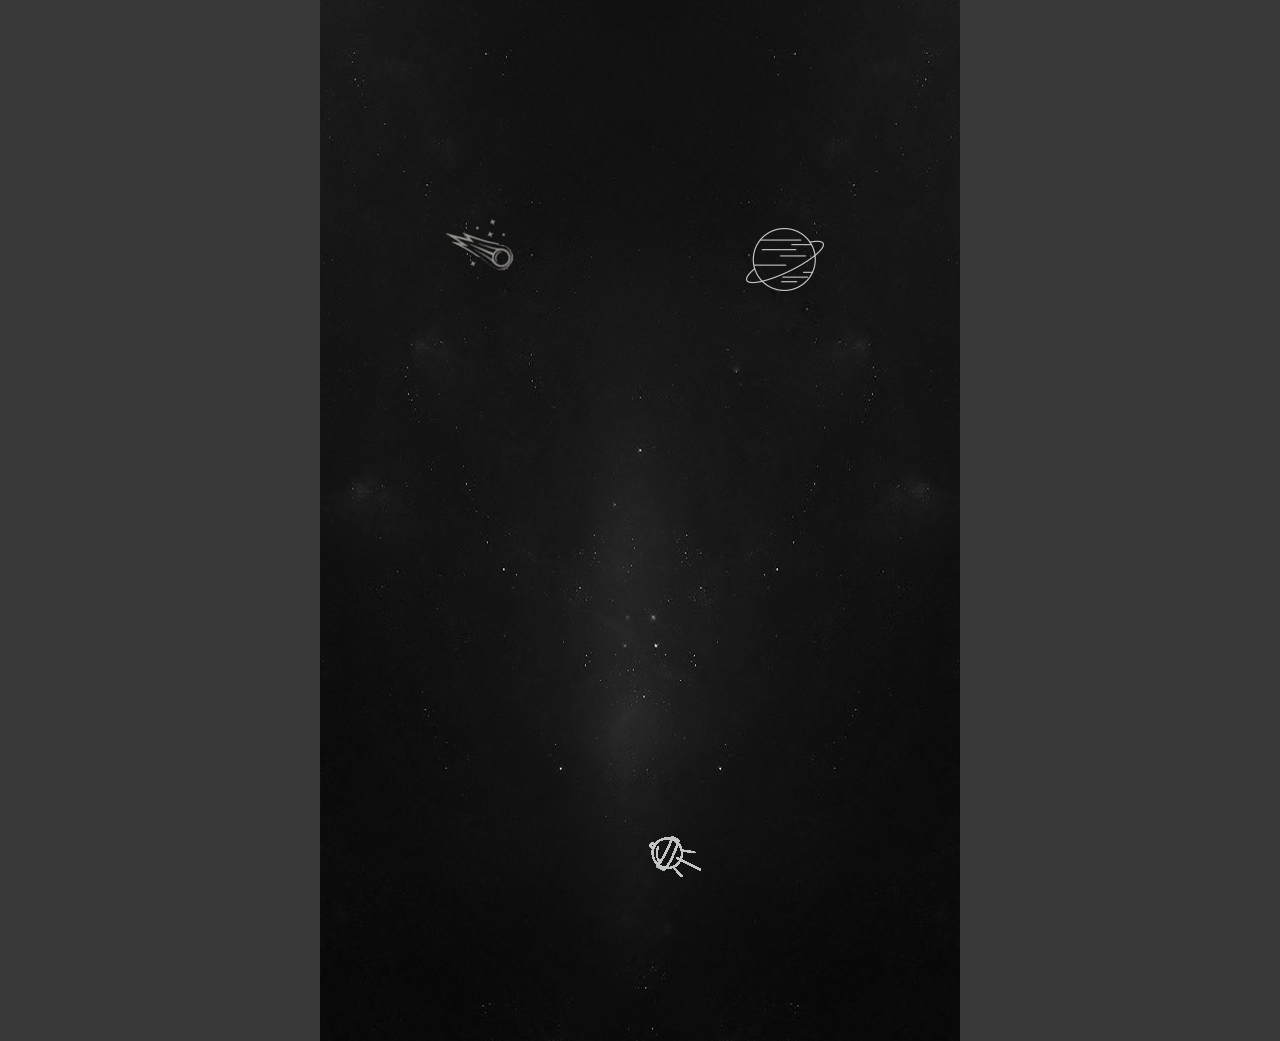
==== index.html @ 122fd240 "f" ====
<!DOCTYPE html>
<html lang="en">
<head>
	<meta charset="UTF-8">
	<meta name="viewport" content="width=device-width, user-scalable=no, initial-scale=1.0, maximum-scale=1.0, minimum-scale=1.0">
	<link rel="stylesheet" type="text/css" href="css/reset.css">
	<link rel="stylesheet" type="text/css" href="css/loading.css">
	<link rel="stylesheet" type="text/css" href="css/description_animate.css">
	<link rel="stylesheet" type="text/css" href="css/star_animatie.css">
	<link rel="stylesheet" type="text/css" href="css/game.css">
	<link rel="stylesheet" type="text/css" href="css/gameAnimate.css">
	<link rel="stylesheet" type="text/css" href="css/reward.css">
	<title>Document</title>
</head>
<body>
	<section id="wrap" class="wrap loading">
			<img src="Images/page_load_xufeng1.png" alt="" class="Hpic">
			<img src="Images/page_load_text.png" alt="" class="textPic">
	</section>
	<script type="text/javascript" src="js/jquery.min.js"></script>
	<script type="text/javascript" src="js/TweenMax.min.js"></script>
	<script type="text/javascript" src="js/game1.js"></script>
	<script type="text/javascript">
	 //第一页的所用图片资源
	 var pageFirstArr=["Images/page_load_xufeng1.png","Images/page_load_text.png","Images/page_load_bg.png","Images/page_description_bg.png","Images/page_description_meteor1.png","Images/page_description_meteor2.png","Images/page_description_meteor3.png","Images/page_description_meteor4.png","Images/page_description_xuzheng.png","Images/page_description_xuzheng1.png","Images/page_description_mobile1.png","Images/page_description_mobile0.png","Images/fpage_ragement0.png","Images/fpage_ragement1.png","Images/fpage_ragement2.png","Images/fpage_ragement3.png","Images/fpage_ragement4.png","Images/fpage_ragement5.png","Images/fpage_ragement7.png","Images/page_start0.png","Images/page_start1.png","Images/page_start2.png","Images/page_start3.png","Images/page_start4.png","Images/page_start5.png","Images/page_start6.png","Images/page_start7.png","Images/page_arrowUp.png","Images/page_gameBg.png","Images/page_game1_title.png","Images/page_gameHead1.png","Images/page_gameHead.png","Images/page_game1_star.png","Images/page_game1_star1.png","Images/page_game1_alert.png","Images/page_game2_star1.png","Images/page_game2_title.png","Images/page_game2_alert.png","Images/page_game3_title.png","Images/page_game3_star1.png","Images/page_game3_alert.png","Images/page_game4_star1.png","Images/page_game4_title.png","Images/page_game4_alert.png","Images/page_game5_title.png","Images/page_gameHead2.png","Images/page_game5_star1.png","Images/page_game5_star2.png","Images/page_game5_alert.png","Images/page_game6_title.png","Images/page_game6_star1.png","Images/page_game6_star2.png","Images/page_game6_alert.png","Images/page_game7_title.png","Images/page_game7_star1.png","Images/page_game7_star2.png","Images/page_game7_star3.png","Images/page_game7_alert.png","Images/page_game8_title.png","Images/page_game8_star1.png","Images/page_game8_star2.png","Images/page_game8_alert.png","Images/page_game3_star2.png","Images/page_reward_mobile2.png","Images/page_reward_feeback.png","Images/page_reward_feeback1.png","Images/page_reward_feeback2.png","Images/page_reward_feeback3.png"];

	 
	  // 图片预加载
	 function imgLoad(){
	 	var srcSum=0;
	 	for(var i=0;i<pageFirstArr.length;i++){
	 		var img=new Image();
	 		img.src=pageFirstArr[i];
	 		img.onload=function(){
	 			srcSum++;
	 			if(srcSum==pageFirstArr.length){
	 				$(".Hpic").remove();
	 				$(".textPic").remove();
	 				$(".wrap").removeClass("loading").addClass("description");
	 				createEle();
	 				//10秒后文字全部出现所有元素动画构建
	 				setTimeout(function(){
	 					$(".description_text pre").css({
	 						"opacity":0
	 					});
	 					$(".meteor1").removeClass("animateMtr1").addClass("meteorflying1");
	 					$(".meteor4").addClass("animateMtr4");
	 					$(".superman").addClass("animateSuperman");
	 					animateSuperman();
	 					//流星1飞行完后2S切换动画
	 					setTimeout(function(){
	 						$(".meteor1").removeClass("meteorflying1").addClass("meteorFlyAfter1");
	 					},2000);
	 					//流星4秒飞行完后切换动画
	 					setTimeout(function(){
	 						$(".meteor4").removeClass("animateMtr4").addClass("meteorflying4");
	 					},4000);
	 					//10.5s秒代文字的淡出效果消失删除
	 					setTimeout(function(){
	 						$(".description_text").remove();
	 					},10500);
	 				},10000);
	 				//15.5s秒后超人徐峥飞出屏幕后删除然后手机紧接出来
	 				setTimeout(function(){
	 					$(".superman").remove();
	 						$wholeMobile=$('<img src="Images/page_description_mobile0.png" class="whole_moble mobileRotate">');
	 						$(".wrap").append($wholeMobile);
	 						//1.5s旋转完毕后生成第二张手机图片且其他元素消失
	 						setTimeout(function(){
	 							$(".meteor1").fadeOut(function(){$(this).remove()});
	 							$(".meteor2").fadeOut(function(){$(this).remove()});
	 							$(".meteor3").fadeOut(function(){$(this).remove()});
	 							$(".meteor4").fadeOut(function(){$(this).remove()});
	 							$splitMobile=$('<img src="Images/page_description_mobile1.png" class="split_moble">');
	 							$(".wrap").append($splitMobile);
	 								//延时.5s出现过渡效果
	 								setTimeout(function(){
	 									$splitMobile.css({"opacity":1});
	 									//延时.5s外层消失过渡
	 										setTimeout(function(){
	 											$wholeMobile.removeClass("mobileRotate").addClass("mobileFadeOut");
	 											setTimeout(function(){
	 												$splitMobile.hide();
	 												//生成8块碎片
	 												for(var i=0;i<8;i++){
	 													$img=$('<img src="Images/fpage_ragement'+i+'.png" alt="" class="frage frage'+(i+1)+'">');
	 													$(".wrap").append($img);
	 												}
	 												//生成8个星球
	 												for(var j=0;j<8;j++){
	 													$img=$('<img src="Images/page_start'+j+'.png" alt="" class="star star'+(j+1)+'">');
	 													$(".wrap").append($img);	 												
	 												}
	 													setTimeout(function(){
	 														$p=$('<p class="description_tips">找齐徐峥 启动能量</p>');
	 														$(".wrap").append($p);
	 														$p.fadeIn();
	 														$arrow=$('<img src="Images/page_arrowUp.png" alt="" class="descirption_arrow">');
	 														$(".wrap").append($arrow);
	 														$arrow.fadeIn(function(){
																 	//下箭头上下移动
 																	TweenMax.to($(".descirption_arrow"), 1, {y:10, repeat:-1, yoyo:true});
 				 														
	 														});
	 														//当箭头点击的时候切换到第一关页面
	 														$arrow.on("click",function(){
 																		$(".wrap").fadeOut(function(){
 																			$("#wrap").removeClass("description").addClass("game");
 																			$("img").remove();
 																			$(".description_tips").remove();
 																			$("#wrap").fadeIn(function(){
 																				//创建第一关
 																				createLevel(1);
 																			});
 																		});
 																});	
	 														//当箭头滑动的时候切换页面
	 														$arrow.on("touchstart",function(e){
	 															var startPoint=e.originalEvent.touches[0];
	 															document.addEventListener("touchmove",eDefault,false);
	 															$arrow.on("touchend",function(e){
	 																var endPoint=e.originalEvent.changedTouches[0];
	 																change=endPoint.clientY-startPoint.clientY;
	 																if(Math.abs(change)>10){
	 																	document.removeEventListener("touchmove",eDefault,false);
 																		$(".wrap").slideUp(function(){
 																			$("#wrap").removeClass("description").addClass("game");
 																			$("img").remove();
 																			$(".description_tips").remove();
 																			$("#wrap").slideDown(function(){
 																				//创建第一关
 																				createLevel(1);
 																			});
 																		});	 																	
	 																}
	 															})
	 														})
	 													},1500);
	 											},2000);
	 										},2500);
	 								},500);
	 						},1500);
	 
	 				},15500);
	 			}
	 		}
	 	}
	 }
 	imgLoad();

 	function eDefault(e){
 		e.preventDefault();
 	}



	//第二个页面创建动画元素
 	function createEle(){
 		$(".wrap").html('<div class="description_text">'+
'<pre>'+
'公元9025年'+'<br/>'+
'外星人为了争夺'+'<br/>'+
'封印在vivo手机中的神秘能量'+'<br/>'+
'发起宇宙战乱'+'<br/>'+
'超人徐峥为了保卫神秘能量'+'<br/>'+
'带着手机来到浩瀚宇宙中'+'<br/>'+
'分身成为8个自己'+'<br/>'+
'分别保卫8块手机碎片'+'<br/>'+
'消失在太阳系的八大行星中'+'<br/>'+
'据说找齐徐峥的8个分身'+'<br/>'+
'就能启动神秘能量保护地球'+'<br/>'+
'...</pre>'+
		'</div>'+
		'<img src="Images/page_description_meteor1.png" alt="meteor1" class="meteor1 animateMtr1">'+
		'<img src="Images/page_description_meteor2.png" alt="meteor2" class="meteor2 animateMtr2">'+
		'<img src="Images/page_description_meteor3.png" alt="meteor3" class="meteor3 animateMtr3">'+
		'<img src="Images/page_description_meteor4.png" alt="meteor4" class="meteor4">'+
		'<img src="Images/page_description_xuzheng.png" alt="" class="superman">');
 	}


	 //超人飞翔动态动画
	function animateSuperman(){
  		var Flyingflag=true;//超人徐峥切换图片
		function supermanFlying(){
			if(Flyingflag){
				$(".superman").attr("src","Images/page_description_xuzheng.png");
			}else{
				$(".superman").attr("src","Images/page_description_xuzheng1.png");
			}
			Flyingflag=!Flyingflag;
		}
		setInterval(supermanFlying,500);			
	}
	</script>
</body>
</html>
---- css/loading.css ----
html,body{
height: 100%;
background: #383838;
}

.wrap{
	max-width: 640px;
	height: 1041px;
	width: 100%;
	/*height: 100%;*/
	margin:0 auto;
	position: relative;
	overflow: hidden;
}
#wrap .infomation{
	width: 62.993%;
	position: absolute;
	top:50%;
	left: 50%;
	margin-left: -31.4965%;

}
 .infomation input{
	display: block;
	color:rgb(211,224,255);
	background-color: transparent;
	font-size: 1.6rem;
	outline: none;
	border:none;
	width: 62%;
	margin: 0 auto;
	border-bottom: 1px dashed #FFF;
	text-align: center;
	line-height: 1.5;
}
.loading{
	background: url("../Images/page_load_bg.png") no-repeat 0,0;
	background-size: 100% 100%;
}
.loading img{
	position: absolute;
	left:50%;
	top:50%;
}
.Hpic{
	width: 45.15625%;
	margin-left: -22.578125%;
	margin-top: -22.578125%;
}
.textPic{
	width: 60.9375%;
	margin-left:-30.46875%;
	margin-top:-30.46875%;
	-webkit-animation: loading 6s linear infinite;
}

/*loading动画*/
@-webkit-keyframes loading{
	0%{
		-webkit-transform:rotate(0deg);
	}
	100%{
		-webkit-transform: rotate(-360deg);
	}
}
/***description****/
.description{
	background: url("../Images/page_description_bg.png") no-repeat 0,0;
    background-size:100% 100%;
}
.description_text{
	height: 462px;
	position: absolute;
	top:50%;
	left: 50%;
	margin-top: -231px;
}
/*文字出现属性*/
.description .description_text pre{
	position: relative;
	color:white;
	text-align: center;
	font-size: 2.5rem;
	line-height: 1.54;
	margin-left: -167.508px;
	height: 0;
	overflow: hidden;
	-webkit-animation: desText 10s linear forwards;
	z-index: 2;
	-webkit-transition: opacity .5s linear;
}
/*流星出现位置*/
.description .meteor1{
	position: absolute;
	left:16.40625%;
	margin-top:31.71875%;
	width: 15.625%;
	z-index: 1;
}
.description .meteor2{
	position: absolute;
	left:51.40625%;
	margin-top:130.625%;
	width: 8.125%;
}
.description .meteor3{
	position: absolute;
	left:66.5625%;
	margin-top:35.625%;
	width: 12.1875%;
	z-index: 2;
}
.description .meteor4{
	position: absolute;
	left:-15.46875%;
	margin-top:135.625%;
	width: 15.46875%;
	z-index: 2;
}
/*流星的动画效果*/
.animateMtr1{
	-webkit-animation: meteor1 5s linear infinite 4s;
}
.animateMtr2{
	-webkit-animation: meteor2 5s linear infinite 4s;
}
.animateMtr3{
	-webkit-animation: meteor3 5s linear infinite 4s;
}
.animateMtr4{
	-webkit-animation: meteorflying4 4s ease forwards;
}
.meteorflying1{
	-webkit-animation: meteorflying1 2s ease-in-out forwards;
}
.meteorflying4{
	-webkit-animation: meteor4 5s linear infinite;
}
.meteorFlyAfter1{
	-webkit-animation: meteorFlyAfter1 5s linear infinite ;
}
/*徐峥出现的位置*/
.description .superman{
	position: absolute;
	top:60%;
	left: 141%;
	width: 80.46875%;
	margin-left: -40.234375%;
	margin-top: -31.1718749375%;
	z-index: 6;

}
.animateSuperman{
	-webkit-animation: superFlying 5s linear forwards;
}


/*响应式部分*/
@media screen and (max-width: 640px){
	.wrap{
		height: 100%;
	}
}
@media screen and (max-width: 414px){
	.description .description_text{
		height: 288px;
		margin-top: -144px;
	}
	#wrap .description_text pre{
		font-size: 1.6rem;
		margin-left: -107px;
	}
 	.description .description_tips{
 		font-size: 1.6rem;
 	}
 	#wrap .game_time{
 		font-size: 2.51569rem;
 	}
 	#wrap .reward_title{
 		font-size: 1rem;
 	}
 	#wrap button{
 		font-size:2rem;
 	}
 	#wrap .infomation input{
 		font-size: 1.4rem;
 	}
}
@media screen and (max-width: 320px){
	.description .description_text{
		height: 240px;
		margin-top: -120px;
	}
	#wrap .description_text pre{
		font-size: 1.25rem;
		margin-left: -83.758px;
	}
	.description .description_tips{
 		font-size: 1.25rem;
 	}
 	#wrap .game_time{
 		font-size: 1.9445rem;
 	}
 	#wrap button{
 		font-size:1.6rem;
 	} 
 	 #wrap .infomation input{
 		font-size: 0.8rem;

 	}	
}

/**********************************手机选出出现页面************************/
.description .whole_moble,.description .split_moble{
	position: absolute;
	left: 50%;
	top:50%;
	width: 30%;
	margin-top: -30.625%;
	margin-left: -15%;
	opacity: 0;
	-webkit-transition: opacity 2s ease-in;
	z-index: 5;
}
.description .whole_moble{
	-webkit-transform: scale(0) rotate(0deg);

}


.mobileRotate{
	-webkit-animation: mobileRotate 1.5s linear forwards;
}
#wrap .mobileFadeOut{
	-webkit-transform: scale(1) rotate(0deg);
	-webkit-animation: mobileFadeOut 2s linear ;
}

.frage{
	position: absolute;
	top:50%;
	left: 50%;
	/*opacity: 0;*/
	z-index: 10;
}
.frage1{
	width: 19.84375%;
	margin-left: -9.921875%;
	margin-top: -13.4375%;
	-webkit-animation: frage1 1.25s linear forwards;
	-webkit-transform: scale(1);

}
.frage2{
	width: 15%;
	margin-left: -7.5%;
	margin-top: -10.23437%;

	-webkit-animation: frage2 1.25s linear forwards;
}
.frage3{
	width: 19.84375%;
	margin-left: -9.921875%;
	margin-top: -9.765625%;

	-webkit-animation: frage3 1.25s linear forwards;
}
.frage4{
	width: 17.96875%;
	margin-left: -8.984375%;
	margin-top: -10.25957%;
	-webkit-animation: frage4 1.25s linear forwards;
}

.frage5{
	width: 8.59375%;
	margin-left: -4.296875%;
	margin-top: -7.890625%;
	-webkit-animation: frage5 1.25s linear forwards;	
}
.frage6{
	width: 11.71875%;
	margin-left: -5.859375%;
	margin-top: -7.03125%;
	-webkit-animation: frage6 1.25s linear forwards;	
}
.frage7{
	width: 16.25%;
	margin-left: -8.125%;
	margin-top: -8.046875%;
	-webkit-animation: frage7 1.25s linear forwards;	
}
.frage8{
	width: 16.71875%;
	margin-left: -8.359375%;
	margin-top: -6.171875%;
	-webkit-animation: frage8 1.25s linear forwards;		
}
/***************八块星星***********/
.star{
	position: absolute;
}
.star1{
	margin-top: 53.4375%;
	left: 11.875%;
	width: 11.875%;
	-webkit-animation: star1 7s linear infinite;
}
.star2{
	margin-top: 35.625%;
	left: 45.15625%;
	width: 11.875%;
	-webkit-animation: star2 7s linear infinite;
}
.star3{
	margin-top: 46.25%;
	left: 78.75%;
	width: 7.34375%;
	-webkit-animation: star3 7s linear infinite;
}
.star4{
	margin-top: 59.0625%;
	left: 50.79375%;
	width: 7.8125%;
	-webkit-animation: star4 7s linear infinite;
}
.star5{
	margin-top: 61.5625%;
	left: 77.65625%;
	width: 12.1875%;
	-webkit-animation: star5 7s linear infinite;
}
.star6{
	margin-top: 85.78125%;
	left: 12.65625%;
	width: 12.65625%;
	-webkit-animation: star6 7s linear infinite;	
}
.star7{
	margin-top: 106.5625%;
	left: 40.15625%;
	width: 8.28125%;
	-webkit-animation: star7 7s linear infinite;	
}
.star8{
	margin-top: 96.40625%;
	left: 70.3125%;
	width: 16.71875%;
	-webkit-animation: star8 7s linear infinite;	
}

/*****************************************下方提示性文字********************************************/
 .description_tips{
 	position: absolute;
	color:#FFF;
	font-size:2.5rem;
	width: 100%;
	text-align: center;
	line-height: 1;
	top:84.44668%;
	display: none;
}
.description .descirption_arrow{
	position: absolute;
	top:91.0662824%;
	width: 6.71875%;
	left: 50%;
	margin-left: -3.59375%;
	display: none;
}
---- css/star_animatie.css ----
@-webkit-keyframes star1{
	0%{
		margin-top: 53.4375%;
		left: 11.875%;
	}
	20%{
		margin-top: 55.4375%;
		left: 13.875%;
	}	
	40%{
		margin-top: 53.4375%;
		left: 11.875%;
	}
	60%{
		margin-top: 51.4375%;
		left: 9.875%;
	}	
	80%{
		margin-top: 55.4375%;
		left: 13.875%;
	}
	100%{
		margin-top: 53.4375%;
		left: 11.875%;
	}				
}
@-webkit-keyframes star2{
	0%{
		margin-top: 35.625%;
		left: 45.15625%;
	}
	20%{
		margin-top: 33.625%;
		left: 43.15625%;
	}	
	40%{
		margin-top: 35.625%;
		left: 45.15625%;
	}
	60%{
		margin-top: 37.625%;
		left: 47.15625%;
	}	
	80%{
		margin-top: 33.625%;
		left: 43.15625%;
	}
	100%{
		margin-top: 35.625%;
		left: 45.15625%;
	}				
}
@-webkit-keyframes star3{
	0%{
		margin-top: 46.25%;
		left: 78.75%;
	}
	20%{
		margin-top: 47.25%;
		left: 76.75%;
	}	
	40%{
		margin-top: 46.25%;
		left: 78.75%;
	}
	60%{
		margin-top: 45.25%;
		left: 77.75%;
	}	
	80%{
		margin-top: 47.25%;
		left: 76.75%;
	}
	100%{
		margin-top: 46.25%;
		left: 78.75%;
	}				
}
@-webkit-keyframes star4{
	0%{
		margin-top: 59.0625%;
		left: 50.79375%;
	}
	20%{
		margin-top: 57.0625%;
		left: 52.79375%;
	}	
	40%{
		margin-top: 59.0625%;
		left: 50.79375%;
	}
	60%{
		margin-top: 61.0625%;
		left: 48.79375%;
	}	
	80%{
		margin-top: 57.0625%;
		left: 52.79375%;
	}
	100%{
		margin-top: 59.0625%;
		left: 50.79375%;
	}				
}
@-webkit-keyframes star5{
	0%{
		margin-top: 61.5625%;
		left: 77.65625%;
	}
	20%{
		margin-top: 63.5625%;
		left: 79.65625%;
	}	
	40%{
		margin-top: 61.5625%;
		left: 77.65625%;
	}
	60%{
		margin-top: 59.5625%;
		left: 75.65625%;
	}	
	80%{
		margin-top: 63.5625%;
		left: 79.65625%;
	}
	100%{
		margin-top: 61.5625%;
		left: 77.65625%;
	}				
}
@-webkit-keyframes star6{
	0%{
		margin-top: 85.78125%;
		left: 12.65625%;
	}
	20%{
		margin-top: 84.78125%;
		left: 11.65625%;
	}	
	40%{
		margin-top: 85.78125%;
		left: 12.65625%;
	}
	60%{
		margin-top: 86.78125%;
		left: 13.65625%;	
	}	
	80%{
		margin-top: 84.78125%;
		left: 11.65625%;
	}
	100%{
		margin-top: 85.78125%;
		left: 12.65625%;
	}				
}
@-webkit-keyframes star7{
	0%{
		margin-top: 106.5625%;
		left: 40.15625%;
	}
	20%{
		margin-top: 107.5625%;
		left: 41.15625%;	
	}	
	40%{
		margin-top: 108.5625%;
		left: 42.15625%;
	}
	60%{
		margin-top: 107.5625%;
		left: 43.15625%;	
	}	
	80%{
		margin-top: 106.9625%;
		left: 41.15625%;
	}
	100%{
		margin-top: 106.5625%;
		left: 40.15625%;
	}				
}
@-webkit-keyframes star8{
	0%{
		margin-top: 96.40625%;
		left: 70.3125%;	
	}
	20%{
		margin-top: 95.40625%;
		left: 71.3125%;
	}	
	40%{
		margin-top: 96.40625%;
		left: 70.3125%;
	}
	60%{
		margin-top: 97.40625%;
		left: 69.3125%;	
	}	
	80%{
		margin-top: 95.40625%;
		left: 68.3125%;
	}
	100%{
		margin-top: 96.40625%;
		left: 70.3125%;
	}				
}
/*****************************碎片动画***********************/
@-webkit-keyframes frage1{
	0%{
		opacity: 0;
		top:50%;
		left: 50%;
	}
	10%{
		top:45%;
		left: 47%;
		opacity: 1;
		-webkit-transform: scale(1) rotate(0deg);
	}
	20%{
		top:40%;
		left: 44%;
		opacity: 1;
		-webkit-transform: scale(1) rotate(0deg);
	}
	30%{
		top:35%;
		left: 41%;
		opacity: 1;
		-webkit-transform: scale(1) rotate(0deg);
	}
	40%{
		top:30%;
		left: 38%;
		opacity: 1;
		-webkit-transform: scale(1) rotate(0deg);
	}
	50%{
		top:25%;
		left: 35%;
		opacity: 1;
		-webkit-transform: scale(1) rotate(0deg);
	}
	60%{
		top:25%;
		left: 35%;
		opacity: 1;
		-webkit-transform: scale(1) rotate(0deg);
	}	
	70%{
		top:25%;
		left: 35%;
		opacity: 1;
		-webkit-transform: scale(0.75) rotate(0deg);
	}	
	80%{
		top:25%;
		left: 40%;
		opacity: 1;
		-webkit-transform: scale(0.5) rotate(30deg);
	}
	90%{
		top:25%;
		left: 45%;
		opacity: 1;
		-webkit-transform: scale(0.25) rotate(60deg);
	}						
	100%{
		top:25%;
		left: 50%;
		opacity: 1;
		-webkit-transform: scale(0) rotate(90deg);
	}	
}



@-webkit-keyframes frage3{
	0%{
		opacity: 0;
		top:50%;
		left: 50%;
	}
	10%{
		top:49.4%;
		left: 44%;
		opacity: 1;
		-webkit-transform: scale(1) rotate(0deg);
	}
	20%{
		top:48.8%;
		left: 38%;
		opacity: 1;
		-webkit-transform: scale(1) rotate(0deg);
	}
	30%{
		top:48.2%;
		left: 32%;
		opacity: 1;
		-webkit-transform: scale(1) rotate(0deg);
	}
	40%{
		top:47.6%;
		left: 26%;
		opacity: 1;
		-webkit-transform: scale(1) rotate(0deg);
	}
	50%{
		top:47%;
		left: 20%;
		opacity: 1;
		-webkit-transform: scale(1) rotate(0deg);
	}
	60%{
		top:47%;
		left: 20%;
		opacity: 1;
		-webkit-transform: scale(1) rotate(0deg);
	}	
	70%{
		top:47%;
		left: 20%;
		opacity: 1;
		-webkit-transform: scale(0.75) rotate(0deg);
	}	
	80%{
		top:44%;
		left: 20%;
		opacity: 1;
		-webkit-transform: scale(0.5) rotate(30deg);
	}
	90%{
		top:40%;
		left: 20%;
		opacity: 1;
		-webkit-transform: scale(0.25) rotate(60deg);
	}						
	100%{
		top:37%;
		left: 20%;
		opacity: 1;
		-webkit-transform: scale(0) rotate(90deg);
	}	
}


@-webkit-keyframes frage2{
	0%{
		opacity: 0;
		top:50%;
		left: 50%;
	}
	10%{
		top:46%;
		left: 54%;
		opacity: 1;
		transform: scale(1) rotate(0deg);
	}
	20%{
		top:42%;
		left: 58%;
		opacity: 1;
		transform: scale(1) rotate(0deg);
	}
	30%{
		top:38%;
		left: 62%;
		opacity: 1;
		transform: scale(1) rotate(0deg);
	}
	40%{
		top:34%;
		left: 66%;
		opacity: 1;
		transform: scale(1) rotate(0deg);
	}
	50%{
		top:30%;
		left: 70%;
		opacity: 1;
		transform: scale(1) rotate(0deg);
	}
	60%{
		top:30%;
		left: 70%;
		opacity: 1;
		transform: scale(1) rotate(0deg);
	}	
	70%{
		top:30%;
		left: 70%;
		opacity: 1;
		transform: scale(0.75) rotate(0deg);
	}	
	80%{
		top:31%
		left: 74%;
		opacity: 1;
		transform: scale(0.5) rotate(30deg);
	}
	90%{
		top:32%;
		left: 78%;
		opacity: 1;
		transform: scale(0.25) rotate(60deg);
	}						
	100%{
		top:33%;
		left: 82%;
		opacity: 1;
		transform: scale(0) rotate(90deg);
	}	
}

@-webkit-keyframes frage4{
	0%{
		opacity: 0;
		top:50%;
		left: 50%;
	}
	10%{
		top:48%;
		left: 48%;
		opacity: 1;
		transform: scale(1) rotate(0deg);
	}
	20%{
		top:46%;
		left: 46%;
		opacity: 1;
		transform: scale(1) rotate(0deg);
	}
	30%{
		top:44%;
		left: 44%;
		opacity: 1;
		transform: scale(1) rotate(0deg);
	}
	40%{
		top:42%;
		left: 42%;
		opacity: 1;
		transform: scale(1) rotate(0deg);
	}
	50%{
		top:40%;
		left: 40%;
		opacity: 1;
		transform: scale(1) rotate(0deg);
	}
	60%{
		top:40%;
		left: 40%;
		opacity: 1;
		transform: scale(1) rotate(0deg);
	}	
	70%{
		top:40%;
		left: 40%;
		opacity: 1;
		transform: scale(0.75) rotate(0deg);
	}	
	80%{
		top:38%;
		left: 45%;
		opacity: 1;
		transform: scale(0.5) rotate(30deg);
	}
	90%{
		top:36%;
		left: 49%;
		opacity: 1;
		transform: scale(0.25) rotate(60deg);
	}						
	100%{
		top:35%;
		left: 54%;
		opacity: 1;
		transform: scale(0) rotate(90deg);
	}	
}

@-webkit-keyframes frage5{
	0%{
		opacity: 0;
		top:50%;
		left: 50%;
	}
	10%{
		top:48%;
		left: 53.2%;
		opacity: 1;
		transform: scale(1) rotate(0deg);
	}
	20%{
		top:46%;
		left: 56.4%;
		opacity: 1;
		transform: scale(1) rotate(0deg);
	}
	30%{
		top:44%;
		left: 59.6%;
		opacity: 1;
		transform: scale(1) rotate(0deg);
	}
	40%{
		top:42%;
		left: 62.8%;
		opacity: 1;
		transform: scale(1) rotate(0deg);
	}
	50%{
		top:40%;
		left: 66%;
		opacity: 1;
		transform: scale(1) rotate(0deg);
	}
	60%{
		top:40%;
		left: 66%;
		opacity: 1;
		transform: scale(1) rotate(0deg);
	}	
	70%{
		top:40%;
		left: 66%;
		opacity: 1;
		transform: scale(0.75) rotate(0deg);
	}	
	80%{
		top:40.25%;
		left: 70%;
		opacity: 1;
		transform: scale(0.5) rotate(30deg);
	}
	90%{
		top:40.5%;
		left: 75%;
		opacity: 1;
		transform: scale(0.25) rotate(60deg);
	}						
	100%{
		top:41%;
		left: 79%;
		opacity: 1;
		transform: scale(0) rotate(90deg);
	}	
}


@-webkit-keyframes frage6{
	0%{
		opacity: 0;
		top:50%;
		left: 50%;
	}
	10%{
		top:50.6%;
		left: 47%;
		opacity: 1;
		transform: scale(1) rotate(0deg);
	}
	20%{
		top:51.2%;
		left: 44%;
		opacity: 1;
		transform: scale(1) rotate(0deg);
	}
	30%{
		top:51.8%;
		left: 41%;
		opacity: 1;
		transform: scale(1) rotate(0deg);
	}
	40%{
		top:52.4%;
		left: 38%;
		opacity: 1;
		transform: scale(1) rotate(0deg);
	}
	50%{
		top:53%;
		left: 35%;
		opacity: 1;
		transform: scale(1) rotate(0deg);
	}
	60%{
		top:53%;
		left: 35%;
		opacity: 1;
		transform: scale(1) rotate(0deg);
	}	
	70%{
		top:53%;
		left: 35%;
		opacity: 1;
		transform: scale(0.75) rotate(0deg);
	}	
	80%{
		top:53.5%;
		left: 32%;
		opacity: 1;
		transform: scale(0.5) rotate(30deg);
	}
	90%{
		top:54.5%;
		left: 29%;
		opacity: 1;
		transform: scale(0.25) rotate(60deg);
	}						
	100%{
		top:55.5%;
		left: 25%;
		opacity: 1;
		transform: scale(0) rotate(90deg);
	}	
}
@-webkit-keyframes frage7{
	0%{
		opacity: 0;
		margin-top: -8.046875%;
		left: 50%;
	}
	10%{
		margin-top: -4.046875%;
		left: 52.5%;
		opacity: 1;
		transform: scale(1) rotate(0deg);
	}
	20%{
		margin-top: -0.046875%;
		left: 54.5%;
		opacity: 1;
		transform: scale(1) rotate(0deg);
	}
	30%{
		margin-top: 2.046875%;
		left: 56%;
		opacity: 1;
		transform: scale(1) rotate(0deg);
	}
	40%{
		margin-top: 4.046875%;
		left: 57.5%;
		opacity: 1;
		transform: scale(1) rotate(0deg);
	}
	50%{
		margin-top: 13.046875%;
		left: 59%;
		opacity: 1;
		transform: scale(1) rotate(0deg);
	}
	60%{
		margin-top: 13.046875%;
		left: 59%;
		opacity: 1;
		transform: scale(1) rotate(0deg);
	}	
	70%{
		margin-top: 13.046875%;
		left: 59%;
		opacity: 1;
		transform: scale(0.75) rotate(0deg);
	}	
	80%{
		margin-top: 15.546875%;
		left: 54%;
		opacity: 1;
		transform: scale(0.75) rotate(30deg);
	}
	90%{
		margin-top: 16.546875%;
		left: 52%;
		opacity: 1;
		transform: scale(0.75) rotate(60deg);
	}						
	100%{
		margin-top: 18.546875%;
		left: 48%;
		opacity: 1;
		transform: scale(0) rotate(90deg);
	}

}


@-webkit-keyframes frage8{
	0%{
		opacity: 0;
		top:50%;
		left: 50%;
	}
	10%{
		top:50.5%;
		left: 56%;
		opacity: 1;
		transform: scale(1) rotate(0deg);
	}
	20%{
		top:50.75%;
		left: 62%;
		opacity: 1;
		transform: scale(1) rotate(0deg);
	}
	30%{
		top:51%;
		left: 68%;
		opacity: 1;
		transform: scale(1) rotate(0deg);
	}
	40%{
		top:51.5%;
		left: 74%;
		opacity: 1;
		transform: scale(1) rotate(0deg);
	}
	50%{
		top:52%;
		left: 80%;
		opacity: 1;
		transform: scale(1) rotate(0deg);
	}
	60%{
		top:52%;
		left:80%;
		opacity: 1;
		transform: scale(1) rotate(0deg);
	}	
	70%{
		top:52%;
		left: 80%;
		opacity: 1;
		transform: scale(0.75) rotate(0deg);
	}	
	80%{
		top:57.5%;
		left: 80.35%;
		opacity: 1;
		transform: scale(0.5) rotate(30deg);
	}
	90%{
		top:59.5%;
		left: 80.75%;
		opacity: 1;
		transform: scale(0.25) rotate(60deg);
	}						
	100%{
		top:60%;
		left: 81%;
		opacity: 1;
		transform: scale(0) rotate(90deg);
	}	
}
---- css/game.css ----
.game{
	background: url("../Images/page_gameBg.png") no-repeat 0,0;
	background-size: 100% 100%;
}
.game header {
	text-align: center;
	margin-top: 8.65625%;
}
.game header img{
	width: 36.5625%;
}
.game .game_content{
	margin-top: -126.5625%;
	position: relative;
	text-align: center;
	-webkit-animation:game_content 1s linear forwards .5s;
	z-index: 5;
}
.game .game_content .container{
	width: 97.40625%;
}
.game_block{
	position: absolute;
	top:50%;
	width: 100%;
	text-align: center;
}
.game .game_time{
	font-size: 38.89px;
	color:#e30a20;
	position: absolute;
	left: 0;
	top:0;
	text-align: center;
	width: 100%;
}
/*弹出框*/
.game .game_alert{
	position: absolute;
	top:50%;
	left: 50%;
	width: 65.15625%;
	margin-left: -32.578125%;
	margin-top: -36.484375%;
	z-index: 8;
	background-color:rgba(46,178,219,0.5);
}
/******第一关头像的样式******/
.game_block1{
	margin-top: -34.64875%;
}
.game_block1 img{
	width: 33.75%;
}
.game1_star0{
	position: absolute;
	width: 11.71875%;
	top:80%;
	left: 10%;
}
.game1_star1{
	position: absolute;
	width: 10.78125%;
	top:80%;
	left: 80%;
}
.game .str0_animate{
	-webkit-animation:game_star0 7s linear infinite;
}
.game .str1_animate{
	-webkit-animation:game_star1 7s linear infinite;
}
/******第二关头像的样式******/
.game_block2{
	margin-top: -40.59375%;
}
.game_block2 img{
	width: 27.34375%;
}
.game2_star0{
	position: absolute;
	width: 11.09375%;
	top:80%;
	left: 10%;
}
/******第三关头像的样式******/
.game_block3{
	margin-top: -44.5%;
}
.game_block3 img{
	width: 22.03125%;
}
.game3_star0{
	position: absolute;
	width: 15.15625%;
	top:80%;
	left: 10%;
}
/******第四关头像的样式******/
.game_block4{
	margin-top: -44.33333%;
}
.game_block4 img{
	width: 17.0%;
}
.game4_star0{
	position: absolute;
	width: 15.15625%;
	top:80%;
	left: 10%;
}
/******第五关头像的样式******/
.game_block4 img{
	width: 17.0%;
}
.game5_star0{
	position: absolute;
	width: 10.4004017%;
	top:80%;
	left: 10%;
}
/******第六关头像的样式******/
.game_block6{
	margin-top: -44.8333%;
}
.game_block6 img{
	width: 14.3%;
}
.game6_star0{
	position: absolute;
	width: 15.15625%;
	top:80%;
	left: 10%;
}
/******第七关头像的样式******/
.game_block7{
	margin-top: -46.5333%;
}
.game_block7 img{
	width: 12.505%;
}
@media screen and(max-width: 414){
	#wrap .game_block7{
	margin-top: -45.0333%;
	}
}
.game7_star0{
	position: absolute;
	width: 12.65625%;
	top:80%;
	left: 10%;
}
/******第八关头像的样式******/
.game_block8{
	width: 89.06666%;
	left: 50%;
	margin-left:-44.53333%; 
	margin-top: -44.5333%;
	overflow: hidden;
}
.game_block8 img{
	width: 11.5%;
}
@media screen and(max-width: 414){
	#wrap .game_block7{
	margin-top: -45.0333%;
	}
}
.game8_star0{
	position: absolute;
	width: 12.65625%;
	top:80%;
	left: 10%;
}
---- css/gameAnimate.css ----
@-webkit-keyframes game_content{
	0%{
		margin-top: -126.5625%;
	}
	100%{
		margin-top: 10.8125%; 
	}
}
@-webkit-keyframes game_star0{
	0%{
		top:80%;
		left: 10%;
	}
	20%{
		top:82%;
		left: 12%;
	}
	40%{
		top:80%;
		left: 10%;		
	}
	60%{
		top:78%;
		left: 8%;
	}
	80%{
		top:82%;
		left: 12%;		
	}
	100%{
		top:80%;
		left: 10%;
	}	
}
@-webkit-keyframes game_star1{
	0%{
		top:80%;
		left: 80%;
	}
	20%{
		top:78%;
		left:78%;
	}
	40%{
		top:80%;
		left: 80%;		
	}
	60%{
		top:82%;
		left: 82%;	
	}
	80%{
		top:78%;
		left:78%;
	}
	100%{
		top:80%;
		left: 80%;
	}	
}
---- css/reward.css ----
.reward{
	background: url("../Images/page_description_bg.png") no-repeat 0,0;
    background-size:100% 100%;
}
.reward1{
	background: url("../Images/page_reward_feeback.png") no-repeat 0,0;
    background-size:100% 100%;	
}
.reward2{
	background: url("../Images/page_reward_feeback2.png") no-repeat 0,0;
    background-size:100% 100%;	
}
.reward3{
	background: url("../Images/page_reward_feeback1.png") no-repeat 0,0;
    background-size:100% 100%;	
}
.rewardExplan{
	background: url("../Images/page_reward_feeback3.png") no-repeat 0,0;
    background-size:100% 100%;	
}
.reward  .reward_title{
	color: white;
	text-align: center;
	font-size: 1.6rem;
	line-height: 1.25;
	margin-top: 5.2140625%;
	overflow: hidden;
	opacity: 0;
	-webkit-animation:rewardtitle 2s linear .5s forwards;
}
.reward_frage{
	position: absolute;
}
.frageWrap{
	position: absolute;
	padding-top:115.5625%;
	width: 58.03125%;
	left: 50%;
	top:50%;
	margin-top: -57.78125%;
	margin-left: -28.515625%;
}
.fragement{
	position: absolute;
	width: 100%;
	height: 100%;
	left: 0;
	top:0;

}


.reward_wholeMobile{
	position: absolute;
	left: 50%;
	top:50%;
	width: 61.09375%;
	margin-left: -30.546875%;
	margin-top: -59.921874999%;
	display: none;
}

/***********所有手机碎片*********/
.fragement .reward_frage1{
	width: 62.89082530271331%;
	left: -100%;
	top:-50%;
	-webkit-animation:rewardfrage1 1.5s ease-out forwards 2.5s;
}
.fragement .reward_frage2{
	width: 57.82121322272215%;
	right: -100%;
	top:-50%;
	-webkit-animation:rewardfrage2 1.5s ease-out forwards 2.5s;
}
.fragement .reward_frage3{
	width: 68.12227544555468%;
	right: -110%;
	top:50%;
	-webkit-animation:rewardfrage3 1.5s ease-out forwards 2.5s;	
}
.fragement .reward_frage4{
	width: 52.7053111141627%;
	left: -100%;
	top:50%;
	-webkit-animation:rewardfrage4 1.5s ease-out forwards 2.5s;		
}
.fragement .reward_frage5{
	width: 50.9198906273981%;
	left: -100%;
	top:26.39770333453216%;
	-webkit-animation:rewardfrage5 1.5s linear forwards 2.5s;
}
.fragement .reward_frage6{
	width: 46.81237698274864%;
	right: -100%;
	top:97.72888909320519%;
	-webkit-animation:rewardfrage6 1.5s ease-out forwards 2.5s;	
}
.fragement .reward_frage7{
	width: 52.5053111141627%;
	left: -100%;
	top:116.72888909320519%;
	-webkit-animation:rewardfrage7 1.5s ease-out forwards 2.5s;	
}

.fragement .reward_frage8{
	width: 71.00708148555026%;
	right: -100%;
	top:126.72888909320519%;
	-webkit-animation:rewardfrage8 1.5s ease-out forwards 2.5s;		
}
.page_btn{
	width: 57.5%;
	position: absolute;
	left: 50%;
	top:50%;
	margin-left: -28.75%;
	margin-top: -58.125%;
}
.page_btn img{
	width:100%;
}
button{
	position: absolute;
	left: 50%;
	margin-left: -36.41304347826087%;
	background-color:transparent;
	color:#58bedd;
	width: 72.82608695652174%;
	height: 7.258%;
	border:1px solid #6c99a7;
	border-radius:12px;
	top: 68.41397849462365%;
	font-size:2.5rem;
}
button:nth-of-type(2){
	top:78.36021505376344%;
}






/**********部分动画效果************/
/*文字动画*/
@-webkit-keyframes rewardtitle{
	0%{
		opacity: 0;
	}
	25%{
		opacity: 0.25;
	}
	50%{
		opacity: 0.5;
	}
	75%{
		opacity: 0.75;
	}	
	100%{
		opacity: 1;
	}
}


/*******碎片效果*********/
@-webkit-keyframes rewardfrage1{
	0%{
		left: -100%;
		top:-50%;
	}
	100%{
		left: 0;
		top:0;
	}
}
@-webkit-keyframes rewardfrage2{
	0%{
		right: -100%;
		top:-50%;
	}
	100%{
		right: 0;
		top:0;
	}
}
@-webkit-keyframes rewardfrage3{
	0%{
		right: -100%;
		top:50%;
	}
	100%{
		right: 0;
		top:13.11530380181559%;
	}
}	
@-webkit-keyframes rewardfrage4{
	0%{
		left: -100%;
		top:50%;
	}
	100%{
		left: 0;
		top:26.889770333453216%;
	}
}
@-webkit-keyframes rewardfrage5{
	0%{
		left: -100%;
		top:26.39770333453216%;
	}
	100%{
		left: 30.695412651356657%;
		top:26.39770333453216%;
	}
}
@-webkit-keyframes rewardfrage6{
	0%{
	right: -100%;
	top:97.72888909320519%;
	}
	100%{
	right: 0%;
	top:47.72888909320519%;
	}
}
@-webkit-keyframes rewardfrage7{
	0%{
	left: -100%;
	top:116.72888909320519%;
	}
	100%{
	left: 0%;
	top:66.95256559680041%;
	}
}
@-webkit-keyframes rewardfrage8{
	0%{
	right: -120%;
	top:156.72888909320519%;
	}
	100%{
	right: 0%;
	top:76.72284577754822%;
	}
}
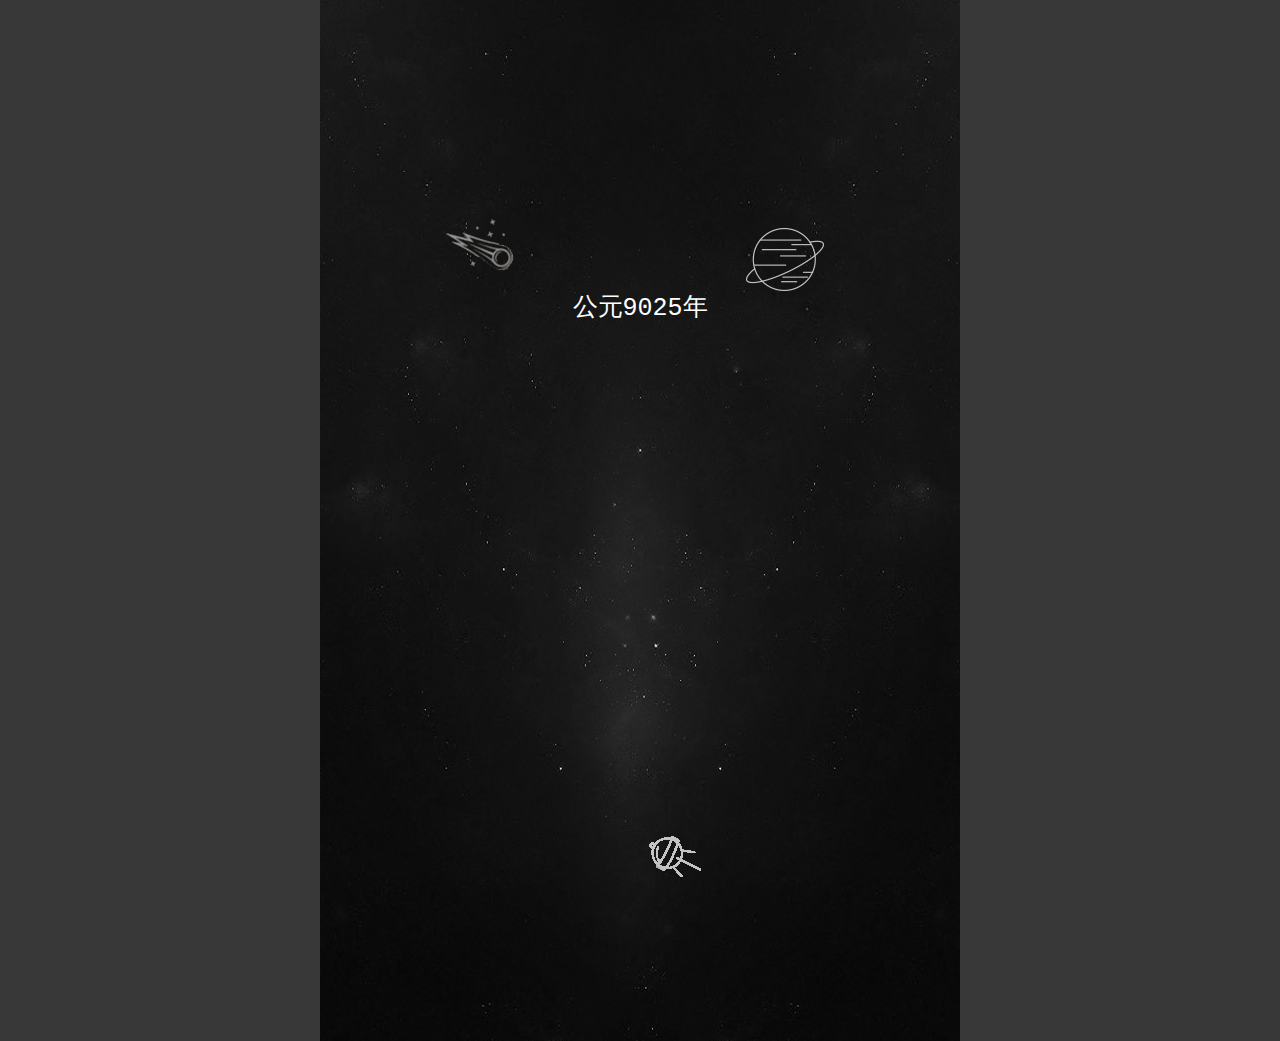
==== commit 34fd4e9c: "H5" ====
--- a/index.html
+++ b/index.html
@@ -20,11 +20,13 @@
 	<script type="text/javascript" src="js/jquery.min.js"></script>
 	<script type="text/javascript" src="js/TweenMax.min.js"></script>
 	<script type="text/javascript" src="js/game1.js"></script>
+	<script type="text/javascript" src="js/scrollWheel1.js"></script>
 	<script type="text/javascript">
 	 //第一页的所用图片资源
 	 var pageFirstArr=["Images/page_load_xufeng1.png","Images/page_load_text.png","Images/page_load_bg.png","Images/page_description_bg.png","Images/page_description_meteor1.png","Images/page_description_meteor2.png","Images/page_description_meteor3.png","Images/page_description_meteor4.png","Images/page_description_xuzheng.png","Images/page_description_xuzheng1.png","Images/page_description_mobile1.png","Images/page_description_mobile0.png","Images/fpage_ragement0.png","Images/fpage_ragement1.png","Images/fpage_ragement2.png","Images/fpage_ragement3.png","Images/fpage_ragement4.png","Images/fpage_ragement5.png","Images/fpage_ragement7.png","Images/page_start0.png","Images/page_start1.png","Images/page_start2.png","Images/page_start3.png","Images/page_start4.png","Images/page_start5.png","Images/page_start6.png","Images/page_start7.png","Images/page_arrowUp.png","Images/page_gameBg.png","Images/page_game1_title.png","Images/page_gameHead1.png","Images/page_gameHead.png","Images/page_game1_star.png","Images/page_game1_star1.png","Images/page_game1_alert.png","Images/page_game2_star1.png","Images/page_game2_title.png","Images/page_game2_alert.png","Images/page_game3_title.png","Images/page_game3_star1.png","Images/page_game3_alert.png","Images/page_game4_star1.png","Images/page_game4_title.png","Images/page_game4_alert.png","Images/page_game5_title.png","Images/page_gameHead2.png","Images/page_game5_star1.png","Images/page_game5_star2.png","Images/page_game5_alert.png","Images/page_game6_title.png","Images/page_game6_star1.png","Images/page_game6_star2.png","Images/page_game6_alert.png","Images/page_game7_title.png","Images/page_game7_star1.png","Images/page_game7_star2.png","Images/page_game7_star3.png","Images/page_game7_alert.png","Images/page_game8_title.png","Images/page_game8_star1.png","Images/page_game8_star2.png","Images/page_game8_alert.png","Images/page_game3_star2.png","Images/page_reward_mobile2.png","Images/page_reward_feeback.png","Images/page_reward_feeback1.png","Images/page_reward_feeback2.png","Images/page_reward_feeback3.png"];
-
-	 
+	 //视口宽度高度
+	 vW=$(".wrap").width();
+	 vH=$(".wrap").height();
 	  // 图片预加载
 	 function imgLoad(){
 	 	var srcSum=0;
@@ -33,19 +35,25 @@
 	 		img.src=pageFirstArr[i];
 	 		img.onload=function(){
 	 			srcSum++;
-	 			if(srcSum==pageFirstArr.length){
+	 			if(srcSum==pageFirstArr.length/2){
 	 				$(".Hpic").remove();
 	 				$(".textPic").remove();
 	 				$(".wrap").removeClass("loading").addClass("description");
 	 				createEle();
+	 				var textPre=new TimelineLite();
+	 				textPre.to($("pre"),0.83,{height:$(".description_text").height()*0.0833333}).to($("pre"),0.83,{height:$(".description_text").height()*0.166666}).to($("pre"),0.83,{height:$(".description_text").height()*0.25}).to($("pre"),0.83,{height:$(".description_text").height()*0.333333}).to($("pre"),0.83,{height:$(".description_text").height()*0.4166666}).to($("pre"),0.83,{height:$(".description_text").height()*0.5}).to($("pre"),0.83,{height:$(".description_text").height()*0.5833333}).to($("pre"),0.83,{height:$(".description_text").height()*0.6666666}).to($("pre"),0.83,{height:$(".description_text").height()*0.75}).to($("pre"),0.83,{height:$(".description_text").height()*0.833333}).to($("pre"),0.83,{height:$(".description_text").height()*0.916666}).to($("pre"),0.83,{height:$(".description_text").height()});
 	 				//10秒后文字全部出现所有元素动画构建
 	 				setTimeout(function(){
 	 					$(".description_text pre").css({
 	 						"opacity":0
 	 					});
-	 					$(".meteor1").removeClass("animateMtr1").addClass("meteorflying1");
-	 					$(".meteor4").addClass("animateMtr4");
-	 					$(".superman").addClass("animateSuperman");
+	 					$(".meteor1").removeClass("animateMtr1");
+	 					var t1 = new TimelineLite();
+	 					t1.to($(".meteor1"),2,{left:(vW*0.725625),marginTop:(vW*0.45625)});
+	 					new TimelineLite().to($(".meteor4"),2,{left:(vW*0.255625),marginTop:(vW*1.10625)});
+	 					// $(".meteor4").addClass("animateMtr4");
+	 					var tl = new TimelineLite();
+	 					tl.to($(".superman"),1,{left:(vW),top:(vH*0.55)}).to($(".superman"),1,{left:(vW*0.5),top:(vH*0.5)}).to($(".superman"),1,{left:0,top:(vH*0.45)},"+=2").to($(".superman"),1,{left:(vW*-0.41),top:(vH*0.4)});
 	 					animateSuperman();
 	 					//流星1飞行完后2S切换动画
 	 					setTimeout(function(){
@@ -110,7 +118,9 @@
  																			$(".description_tips").remove();
  																			$("#wrap").fadeIn(function(){
  																				//创建第一关
+ 																				time_out();
  																				createLevel(1);
+ 																				
  																			});
  																		});
  																});	
@@ -146,7 +156,8 @@
 	 		}
 	 	}
 	 }
- 	imgLoad();
+ imgLoad();
+	
 
  	function eDefault(e){
  		e.preventDefault();
--- a/css/loading.css
+++ b/css/loading.css
@@ -57,7 +57,7 @@
 /*loading动画*/
 @-webkit-keyframes loading{
 	0%{
-		-webkit-transform:rotate(0deg);
+		-webkit-transform:rotate(0);
 	}
 	100%{
 		-webkit-transform: rotate(-360deg);
@@ -85,7 +85,7 @@
 	margin-left: -167.508px;
 	height: 0;
 	overflow: hidden;
-	-webkit-animation: desText 10s linear forwards;
+	/*-webkit-animation: desText 10s linear forwards;*/
 	z-index: 2;
 	-webkit-transition: opacity .5s linear;
 }
--- a/css/reward.css
+++ b/css/reward.css
@@ -15,9 +15,18 @@
     background-size:100% 100%;	
 }
 .rewardExplan{
-	background: url("../Images/page_reward_feeback3.png") no-repeat 0,0;
-    background-size:100% 100%;	
-}
+	position: absolute;
+	top:50%;
+	left: 50%;
+	margin-left: -32.578125%;
+	margin-top: -45%;
+	width: 65.15625%;
+	padding-top: 90%;
+	background: url(../Images/page_reward_feeback3.png) no-repeat;
+	background-size: 100% 100%;
+	display: none;
+}
+
 .reward  .reward_title{
 	color: white;
 	text-align: center;
@@ -46,7 +55,7 @@
 	height: 100%;
 	left: 0;
 	top:0;
-
+	
 }
 
 
@@ -137,7 +146,66 @@
 button:nth-of-type(2){
 	top:78.36021505376344%;
 }
-
+.game_back,.game_submit,.tryAgain,.gameDecription{
+	position: static;
+	width: 35.9375%;
+	height: auto;
+	padding-top: 7.03125%;
+	display: block;
+	margin: 0 auto;
+	margin-top:97.34375%;
+	border:0;
+	outline: none;
+}
+.game_submit{
+	margin-top: 100.625%;
+}
+.tryAgain{
+	margin-top: 92.65625%;
+}
+.gameDecription{
+	margin-top: 1.40625%;
+}
+
+/**************文字说明***************/
+.explan_detail{
+	position: absolute;
+	left: 6.235011990407674%;
+	top:17.36111111111111%;
+	width:83.93285371702638%;
+	height: 78.125%;
+	overflow:hidden;
+}
+.explan_detail dl{
+	position: absolute;
+	top:0;
+}
+.explan_detail dt{
+	font-size: 1.4rem;
+	color: #62b9d4;
+}
+.explan_detail dd{
+	color: white;
+	margin-bottom: 10px;
+}
+.sliderBar{
+	position: absolute;
+	height: 78.125%;
+	width: 1.65625%;
+	left: 90.93285371702638%;
+	background-color:#6996a3;
+	top:17.36111111111111%;
+}
+.slider{
+	position: absolute;
+	top:0;
+	height: 18.583694893655753%;
+	width: 200.60641579272054%;
+	left: 50%;
+	margin-left: -100.30320789636026%;
+	border-radius:10px;
+	background-color:#aebec3;
+}
 
 
 
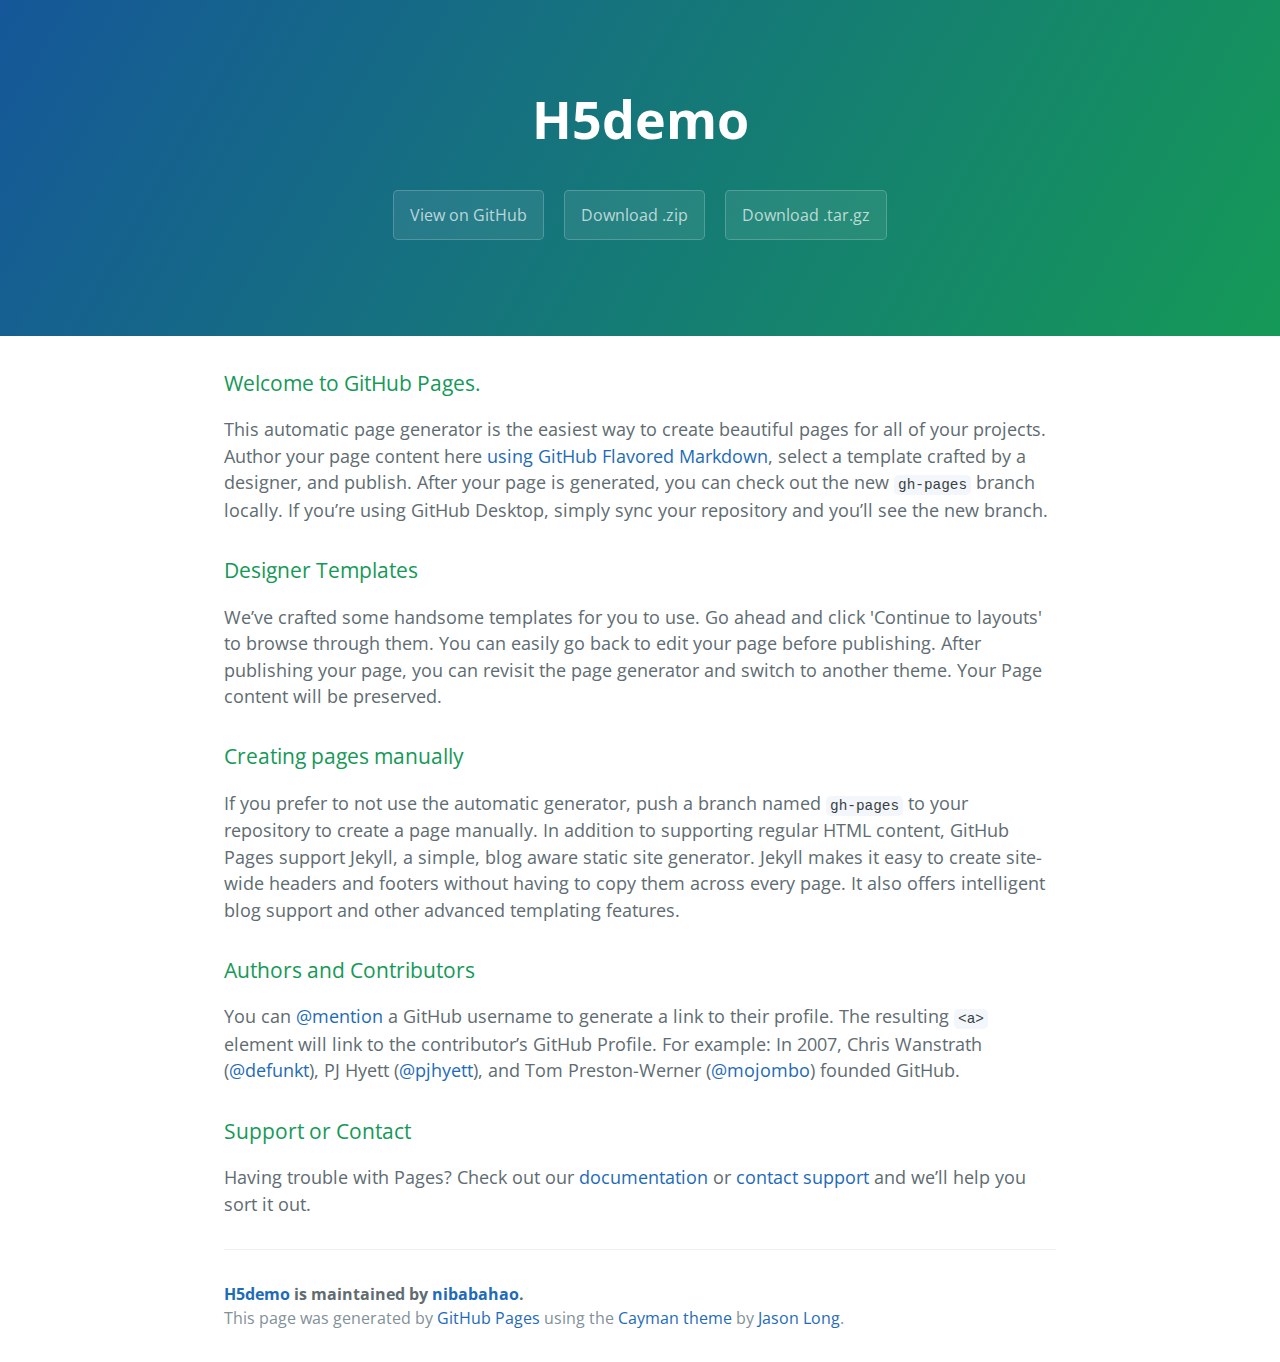
==== commit 1412f3a2: "Create gh-pages branch via GitHub" ====
--- a/index.html
+++ b/index.html
@@ -1,208 +1,57 @@
 <!DOCTYPE html>
-<html lang="en">
-<head>
-	<meta charset="UTF-8">
-	<meta name="viewport" content="width=device-width, user-scalable=no, initial-scale=1.0, maximum-scale=1.0, minimum-scale=1.0">
-	<link rel="stylesheet" type="text/css" href="css/reset.css">
-	<link rel="stylesheet" type="text/css" href="css/loading.css">
-	<link rel="stylesheet" type="text/css" href="css/description_animate.css">
-	<link rel="stylesheet" type="text/css" href="css/star_animatie.css">
-	<link rel="stylesheet" type="text/css" href="css/game.css">
-	<link rel="stylesheet" type="text/css" href="css/gameAnimate.css">
-	<link rel="stylesheet" type="text/css" href="css/reward.css">
-	<title>Document</title>
-</head>
-<body>
-	<section id="wrap" class="wrap loading">
-			<img src="Images/page_load_xufeng1.png" alt="" class="Hpic">
-			<img src="Images/page_load_text.png" alt="" class="textPic">
-	</section>
-	<script type="text/javascript" src="js/jquery.min.js"></script>
-	<script type="text/javascript" src="js/TweenMax.min.js"></script>
-	<script type="text/javascript" src="js/game1.js"></script>
-	<script type="text/javascript" src="js/scrollWheel1.js"></script>
-	<script type="text/javascript">
-	 //第一页的所用图片资源
-	 var pageFirstArr=["Images/page_load_xufeng1.png","Images/page_load_text.png","Images/page_load_bg.png","Images/page_description_bg.png","Images/page_description_meteor1.png","Images/page_description_meteor2.png","Images/page_description_meteor3.png","Images/page_description_meteor4.png","Images/page_description_xuzheng.png","Images/page_description_xuzheng1.png","Images/page_description_mobile1.png","Images/page_description_mobile0.png","Images/fpage_ragement0.png","Images/fpage_ragement1.png","Images/fpage_ragement2.png","Images/fpage_ragement3.png","Images/fpage_ragement4.png","Images/fpage_ragement5.png","Images/fpage_ragement7.png","Images/page_start0.png","Images/page_start1.png","Images/page_start2.png","Images/page_start3.png","Images/page_start4.png","Images/page_start5.png","Images/page_start6.png","Images/page_start7.png","Images/page_arrowUp.png","Images/page_gameBg.png","Images/page_game1_title.png","Images/page_gameHead1.png","Images/page_gameHead.png","Images/page_game1_star.png","Images/page_game1_star1.png","Images/page_game1_alert.png","Images/page_game2_star1.png","Images/page_game2_title.png","Images/page_game2_alert.png","Images/page_game3_title.png","Images/page_game3_star1.png","Images/page_game3_alert.png","Images/page_game4_star1.png","Images/page_game4_title.png","Images/page_game4_alert.png","Images/page_game5_title.png","Images/page_gameHead2.png","Images/page_game5_star1.png","Images/page_game5_star2.png","Images/page_game5_alert.png","Images/page_game6_title.png","Images/page_game6_star1.png","Images/page_game6_star2.png","Images/page_game6_alert.png","Images/page_game7_title.png","Images/page_game7_star1.png","Images/page_game7_star2.png","Images/page_game7_star3.png","Images/page_game7_alert.png","Images/page_game8_title.png","Images/page_game8_star1.png","Images/page_game8_star2.png","Images/page_game8_alert.png","Images/page_game3_star2.png","Images/page_reward_mobile2.png","Images/page_reward_feeback.png","Images/page_reward_feeback1.png","Images/page_reward_feeback2.png","Images/page_reward_feeback3.png"];
-	 //视口宽度高度
-	 vW=$(".wrap").width();
-	 vH=$(".wrap").height();
-	  // 图片预加载
-	 function imgLoad(){
-	 	var srcSum=0;
-	 	for(var i=0;i<pageFirstArr.length;i++){
-	 		var img=new Image();
-	 		img.src=pageFirstArr[i];
-	 		img.onload=function(){
-	 			srcSum++;
-	 			if(srcSum==pageFirstArr.length/2){
-	 				$(".Hpic").remove();
-	 				$(".textPic").remove();
-	 				$(".wrap").removeClass("loading").addClass("description");
-	 				createEle();
-	 				var textPre=new TimelineLite();
-	 				textPre.to($("pre"),0.83,{height:$(".description_text").height()*0.0833333}).to($("pre"),0.83,{height:$(".description_text").height()*0.166666}).to($("pre"),0.83,{height:$(".description_text").height()*0.25}).to($("pre"),0.83,{height:$(".description_text").height()*0.333333}).to($("pre"),0.83,{height:$(".description_text").height()*0.4166666}).to($("pre"),0.83,{height:$(".description_text").height()*0.5}).to($("pre"),0.83,{height:$(".description_text").height()*0.5833333}).to($("pre"),0.83,{height:$(".description_text").height()*0.6666666}).to($("pre"),0.83,{height:$(".description_text").height()*0.75}).to($("pre"),0.83,{height:$(".description_text").height()*0.833333}).to($("pre"),0.83,{height:$(".description_text").height()*0.916666}).to($("pre"),0.83,{height:$(".description_text").height()});
-	 				//10秒后文字全部出现所有元素动画构建
-	 				setTimeout(function(){
-	 					$(".description_text pre").css({
-	 						"opacity":0
-	 					});
-	 					$(".meteor1").removeClass("animateMtr1");
-	 					var t1 = new TimelineLite();
-	 					t1.to($(".meteor1"),2,{left:(vW*0.725625),marginTop:(vW*0.45625)});
-	 					new TimelineLite().to($(".meteor4"),2,{left:(vW*0.255625),marginTop:(vW*1.10625)});
-	 					// $(".meteor4").addClass("animateMtr4");
-	 					var tl = new TimelineLite();
-	 					tl.to($(".superman"),1,{left:(vW),top:(vH*0.55)}).to($(".superman"),1,{left:(vW*0.5),top:(vH*0.5)}).to($(".superman"),1,{left:0,top:(vH*0.45)},"+=2").to($(".superman"),1,{left:(vW*-0.41),top:(vH*0.4)});
-	 					animateSuperman();
-	 					//流星1飞行完后2S切换动画
-	 					setTimeout(function(){
-	 						$(".meteor1").removeClass("meteorflying1").addClass("meteorFlyAfter1");
-	 					},2000);
-	 					//流星4秒飞行完后切换动画
-	 					setTimeout(function(){
-	 						$(".meteor4").removeClass("animateMtr4").addClass("meteorflying4");
-	 					},4000);
-	 					//10.5s秒代文字的淡出效果消失删除
-	 					setTimeout(function(){
-	 						$(".description_text").remove();
-	 					},10500);
-	 				},10000);
-	 				//15.5s秒后超人徐峥飞出屏幕后删除然后手机紧接出来
-	 				setTimeout(function(){
-	 					$(".superman").remove();
-	 						$wholeMobile=$('<img src="Images/page_description_mobile0.png" class="whole_moble mobileRotate">');
-	 						$(".wrap").append($wholeMobile);
-	 						//1.5s旋转完毕后生成第二张手机图片且其他元素消失
-	 						setTimeout(function(){
-	 							$(".meteor1").fadeOut(function(){$(this).remove()});
-	 							$(".meteor2").fadeOut(function(){$(this).remove()});
-	 							$(".meteor3").fadeOut(function(){$(this).remove()});
-	 							$(".meteor4").fadeOut(function(){$(this).remove()});
-	 							$splitMobile=$('<img src="Images/page_description_mobile1.png" class="split_moble">');
-	 							$(".wrap").append($splitMobile);
-	 								//延时.5s出现过渡效果
-	 								setTimeout(function(){
-	 									$splitMobile.css({"opacity":1});
-	 									//延时.5s外层消失过渡
-	 										setTimeout(function(){
-	 											$wholeMobile.removeClass("mobileRotate").addClass("mobileFadeOut");
-	 											setTimeout(function(){
-	 												$splitMobile.hide();
-	 												//生成8块碎片
-	 												for(var i=0;i<8;i++){
-	 													$img=$('<img src="Images/fpage_ragement'+i+'.png" alt="" class="frage frage'+(i+1)+'">');
-	 													$(".wrap").append($img);
-	 												}
-	 												//生成8个星球
-	 												for(var j=0;j<8;j++){
-	 													$img=$('<img src="Images/page_start'+j+'.png" alt="" class="star star'+(j+1)+'">');
-	 													$(".wrap").append($img);	 												
-	 												}
-	 													setTimeout(function(){
-	 														$p=$('<p class="description_tips">找齐徐峥 启动能量</p>');
-	 														$(".wrap").append($p);
-	 														$p.fadeIn();
-	 														$arrow=$('<img src="Images/page_arrowUp.png" alt="" class="descirption_arrow">');
-	 														$(".wrap").append($arrow);
-	 														$arrow.fadeIn(function(){
-																 	//下箭头上下移动
- 																	TweenMax.to($(".descirption_arrow"), 1, {y:10, repeat:-1, yoyo:true});
- 				 														
-	 														});
-	 														//当箭头点击的时候切换到第一关页面
-	 														$arrow.on("click",function(){
- 																		$(".wrap").fadeOut(function(){
- 																			$("#wrap").removeClass("description").addClass("game");
- 																			$("img").remove();
- 																			$(".description_tips").remove();
- 																			$("#wrap").fadeIn(function(){
- 																				//创建第一关
- 																				time_out();
- 																				createLevel(1);
- 																				
- 																			});
- 																		});
- 																});	
-	 														//当箭头滑动的时候切换页面
-	 														$arrow.on("touchstart",function(e){
-	 															var startPoint=e.originalEvent.touches[0];
-	 															document.addEventListener("touchmove",eDefault,false);
-	 															$arrow.on("touchend",function(e){
-	 																var endPoint=e.originalEvent.changedTouches[0];
-	 																change=endPoint.clientY-startPoint.clientY;
-	 																if(Math.abs(change)>10){
-	 																	document.removeEventListener("touchmove",eDefault,false);
- 																		$(".wrap").slideUp(function(){
- 																			$("#wrap").removeClass("description").addClass("game");
- 																			$("img").remove();
- 																			$(".description_tips").remove();
- 																			$("#wrap").slideDown(function(){
- 																				//创建第一关
- 																				createLevel(1);
- 																			});
- 																		});	 																	
-	 																}
-	 															})
-	 														})
-	 													},1500);
-	 											},2000);
-	 										},2500);
-	 								},500);
-	 						},1500);
-	 
-	 				},15500);
-	 			}
-	 		}
-	 	}
-	 }
- imgLoad();
-	
+<html lang="en-us">
+  <head>
+    <meta charset="UTF-8">
+    <title>H5demo by nibabahao</title>
+    <meta name="viewport" content="width=device-width, initial-scale=1">
+    <link rel="stylesheet" type="text/css" href="stylesheets/normalize.css" media="screen">
+    <link href='https://fonts.googleapis.com/css?family=Open+Sans:400,700' rel='stylesheet' type='text/css'>
+    <link rel="stylesheet" type="text/css" href="stylesheets/stylesheet.css" media="screen">
+    <link rel="stylesheet" type="text/css" href="stylesheets/github-light.css" media="screen">
+  </head>
+  <body>
+    <section class="page-header">
+      <h1 class="project-name">H5demo</h1>
+      <h2 class="project-tagline"></h2>
+      <a href="https://github.com/nibabahao/H5Demo" class="btn">View on GitHub</a>
+      <a href="https://github.com/nibabahao/H5Demo/zipball/master" class="btn">Download .zip</a>
+      <a href="https://github.com/nibabahao/H5Demo/tarball/master" class="btn">Download .tar.gz</a>
+    </section>
 
- 	function eDefault(e){
- 		e.preventDefault();
- 	}
+    <section class="main-content">
+      <h3>
+<a id="welcome-to-github-pages" class="anchor" href="#welcome-to-github-pages" aria-hidden="true"><span aria-hidden="true" class="octicon octicon-link"></span></a>Welcome to GitHub Pages.</h3>
 
+<p>This automatic page generator is the easiest way to create beautiful pages for all of your projects. Author your page content here <a href="https://guides.github.com/features/mastering-markdown/">using GitHub Flavored Markdown</a>, select a template crafted by a designer, and publish. After your page is generated, you can check out the new <code>gh-pages</code> branch locally. If you’re using GitHub Desktop, simply sync your repository and you’ll see the new branch.</p>
 
+<h3>
+<a id="designer-templates" class="anchor" href="#designer-templates" aria-hidden="true"><span aria-hidden="true" class="octicon octicon-link"></span></a>Designer Templates</h3>
 
-	//第二个页面创建动画元素
- 	function createEle(){
- 		$(".wrap").html('<div class="description_text">'+
-'<pre>'+
-'公元9025年'+'<br/>'+
-'外星人为了争夺'+'<br/>'+
-'封印在vivo手机中的神秘能量'+'<br/>'+
-'发起宇宙战乱'+'<br/>'+
-'超人徐峥为了保卫神秘能量'+'<br/>'+
-'带着手机来到浩瀚宇宙中'+'<br/>'+
-'分身成为8个自己'+'<br/>'+
-'分别保卫8块手机碎片'+'<br/>'+
-'消失在太阳系的八大行星中'+'<br/>'+
-'据说找齐徐峥的8个分身'+'<br/>'+
-'就能启动神秘能量保护地球'+'<br/>'+
-'...</pre>'+
-		'</div>'+
-		'<img src="Images/page_description_meteor1.png" alt="meteor1" class="meteor1 animateMtr1">'+
-		'<img src="Images/page_description_meteor2.png" alt="meteor2" class="meteor2 animateMtr2">'+
-		'<img src="Images/page_description_meteor3.png" alt="meteor3" class="meteor3 animateMtr3">'+
-		'<img src="Images/page_description_meteor4.png" alt="meteor4" class="meteor4">'+
-		'<img src="Images/page_description_xuzheng.png" alt="" class="superman">');
- 	}
+<p>We’ve crafted some handsome templates for you to use. Go ahead and click 'Continue to layouts' to browse through them. You can easily go back to edit your page before publishing. After publishing your page, you can revisit the page generator and switch to another theme. Your Page content will be preserved.</p>
 
+<h3>
+<a id="creating-pages-manually" class="anchor" href="#creating-pages-manually" aria-hidden="true"><span aria-hidden="true" class="octicon octicon-link"></span></a>Creating pages manually</h3>
 
-	 //超人飞翔动态动画
-	function animateSuperman(){
-  		var Flyingflag=true;//超人徐峥切换图片
-		function supermanFlying(){
-			if(Flyingflag){
-				$(".superman").attr("src","Images/page_description_xuzheng.png");
-			}else{
-				$(".superman").attr("src","Images/page_description_xuzheng1.png");
-			}
-			Flyingflag=!Flyingflag;
-		}
-		setInterval(supermanFlying,500);			
-	}
-	</script>
-</body>
-</html>+<p>If you prefer to not use the automatic generator, push a branch named <code>gh-pages</code> to your repository to create a page manually. In addition to supporting regular HTML content, GitHub Pages support Jekyll, a simple, blog aware static site generator. Jekyll makes it easy to create site-wide headers and footers without having to copy them across every page. It also offers intelligent blog support and other advanced templating features.</p>
+
+<h3>
+<a id="authors-and-contributors" class="anchor" href="#authors-and-contributors" aria-hidden="true"><span aria-hidden="true" class="octicon octicon-link"></span></a>Authors and Contributors</h3>
+
+<p>You can <a href="https://help.github.com/articles/basic-writing-and-formatting-syntax/#mentioning-users-and-teams" class="user-mention">@mention</a> a GitHub username to generate a link to their profile. The resulting <code>&lt;a&gt;</code> element will link to the contributor’s GitHub Profile. For example: In 2007, Chris Wanstrath (<a href="https://github.com/defunkt" class="user-mention">@defunkt</a>), PJ Hyett (<a href="https://github.com/pjhyett" class="user-mention">@pjhyett</a>), and Tom Preston-Werner (<a href="https://github.com/mojombo" class="user-mention">@mojombo</a>) founded GitHub.</p>
+
+<h3>
+<a id="support-or-contact" class="anchor" href="#support-or-contact" aria-hidden="true"><span aria-hidden="true" class="octicon octicon-link"></span></a>Support or Contact</h3>
+
+<p>Having trouble with Pages? Check out our <a href="https://help.github.com/pages">documentation</a> or <a href="https://github.com/contact">contact support</a> and we’ll help you sort it out.</p>
+
+      <footer class="site-footer">
+        <span class="site-footer-owner"><a href="https://github.com/nibabahao/H5Demo">H5demo</a> is maintained by <a href="https://github.com/nibabahao">nibabahao</a>.</span>
+
+        <span class="site-footer-credits">This page was generated by <a href="https://pages.github.com">GitHub Pages</a> using the <a href="https://github.com/jasonlong/cayman-theme">Cayman theme</a> by <a href="https://twitter.com/jasonlong">Jason Long</a>.</span>
+      </footer>
+
+    </section>
+
+  
+  </body>
+</html>
--- a/stylesheets/stylesheet.css
+++ b/stylesheets/stylesheet.css
@@ -0,0 +1,245 @@
+* {
+  box-sizing: border-box; }
+
+body {
+  padding: 0;
+  margin: 0;
+  font-family: "Open Sans", "Helvetica Neue", Helvetica, Arial, sans-serif;
+  font-size: 16px;
+  line-height: 1.5;
+  color: #606c71; }
+
+a {
+  color: #1e6bb8;
+  text-decoration: none; }
+  a:hover {
+    text-decoration: underline; }
+
+.btn {
+  display: inline-block;
+  margin-bottom: 1rem;
+  color: rgba(255, 255, 255, 0.7);
+  background-color: rgba(255, 255, 255, 0.08);
+  border-color: rgba(255, 255, 255, 0.2);
+  border-style: solid;
+  border-width: 1px;
+  border-radius: 0.3rem;
+  transition: color 0.2s, background-color 0.2s, border-color 0.2s; }
+  .btn + .btn {
+    margin-left: 1rem; }
+
+.btn:hover {
+  color: rgba(255, 255, 255, 0.8);
+  text-decoration: none;
+  background-color: rgba(255, 255, 255, 0.2);
+  border-color: rgba(255, 255, 255, 0.3); }
+
+@media screen and (min-width: 64em) {
+  .btn {
+    padding: 0.75rem 1rem; } }
+
+@media screen and (min-width: 42em) and (max-width: 64em) {
+  .btn {
+    padding: 0.6rem 0.9rem;
+    font-size: 0.9rem; } }
+
+@media screen and (max-width: 42em) {
+  .btn {
+    display: block;
+    width: 100%;
+    padding: 0.75rem;
+    font-size: 0.9rem; }
+    .btn + .btn {
+      margin-top: 1rem;
+      margin-left: 0; } }
+
+.page-header {
+  color: #fff;
+  text-align: center;
+  background-color: #159957;
+  background-image: linear-gradient(120deg, #155799, #159957); }
+
+@media screen and (min-width: 64em) {
+  .page-header {
+    padding: 5rem 6rem; } }
+
+@media screen and (min-width: 42em) and (max-width: 64em) {
+  .page-header {
+    padding: 3rem 4rem; } }
+
+@media screen and (max-width: 42em) {
+  .page-header {
+    padding: 2rem 1rem; } }
+
+.project-name {
+  margin-top: 0;
+  margin-bottom: 0.1rem; }
+
+@media screen and (min-width: 64em) {
+  .project-name {
+    font-size: 3.25rem; } }
+
+@media screen and (min-width: 42em) and (max-width: 64em) {
+  .project-name {
+    font-size: 2.25rem; } }
+
+@media screen and (max-width: 42em) {
+  .project-name {
+    font-size: 1.75rem; } }
+
+.project-tagline {
+  margin-bottom: 2rem;
+  font-weight: normal;
+  opacity: 0.7; }
+
+@media screen and (min-width: 64em) {
+  .project-tagline {
+    font-size: 1.25rem; } }
+
+@media screen and (min-width: 42em) and (max-width: 64em) {
+  .project-tagline {
+    font-size: 1.15rem; } }
+
+@media screen and (max-width: 42em) {
+  .project-tagline {
+    font-size: 1rem; } }
+
+.main-content :first-child {
+  margin-top: 0; }
+.main-content img {
+  max-width: 100%; }
+.main-content h1, .main-content h2, .main-content h3, .main-content h4, .main-content h5, .main-content h6 {
+  margin-top: 2rem;
+  margin-bottom: 1rem;
+  font-weight: normal;
+  color: #159957; }
+.main-content p {
+  margin-bottom: 1em; }
+.main-content code {
+  padding: 2px 4px;
+  font-family: Consolas, "Liberation Mono", Menlo, Courier, monospace;
+  font-size: 0.9rem;
+  color: #383e41;
+  background-color: #f3f6fa;
+  border-radius: 0.3rem; }
+.main-content pre {
+  padding: 0.8rem;
+  margin-top: 0;
+  margin-bottom: 1rem;
+  font: 1rem Consolas, "Liberation Mono", Menlo, Courier, monospace;
+  color: #567482;
+  word-wrap: normal;
+  background-color: #f3f6fa;
+  border: solid 1px #dce6f0;
+  border-radius: 0.3rem; }
+  .main-content pre > code {
+    padding: 0;
+    margin: 0;
+    font-size: 0.9rem;
+    color: #567482;
+    word-break: normal;
+    white-space: pre;
+    background: transparent;
+    border: 0; }
+.main-content .highlight {
+  margin-bottom: 1rem; }
+  .main-content .highlight pre {
+    margin-bottom: 0;
+    word-break: normal; }
+.main-content .highlight pre, .main-content pre {
+  padding: 0.8rem;
+  overflow: auto;
+  font-size: 0.9rem;
+  line-height: 1.45;
+  border-radius: 0.3rem; }
+.main-content pre code, .main-content pre tt {
+  display: inline;
+  max-width: initial;
+  padding: 0;
+  margin: 0;
+  overflow: initial;
+  line-height: inherit;
+  word-wrap: normal;
+  background-color: transparent;
+  border: 0; }
+  .main-content pre code:before, .main-content pre code:after, .main-content pre tt:before, .main-content pre tt:after {
+    content: normal; }
+.main-content ul, .main-content ol {
+  margin-top: 0; }
+.main-content blockquote {
+  padding: 0 1rem;
+  margin-left: 0;
+  color: #819198;
+  border-left: 0.3rem solid #dce6f0; }
+  .main-content blockquote > :first-child {
+    margin-top: 0; }
+  .main-content blockquote > :last-child {
+    margin-bottom: 0; }
+.main-content table {
+  display: block;
+  width: 100%;
+  overflow: auto;
+  word-break: normal;
+  word-break: keep-all; }
+  .main-content table th {
+    font-weight: bold; }
+  .main-content table th, .main-content table td {
+    padding: 0.5rem 1rem;
+    border: 1px solid #e9ebec; }
+.main-content dl {
+  padding: 0; }
+  .main-content dl dt {
+    padding: 0;
+    margin-top: 1rem;
+    font-size: 1rem;
+    font-weight: bold; }
+  .main-content dl dd {
+    padding: 0;
+    margin-bottom: 1rem; }
+.main-content hr {
+  height: 2px;
+  padding: 0;
+  margin: 1rem 0;
+  background-color: #eff0f1;
+  border: 0; }
+
+@media screen and (min-width: 64em) {
+  .main-content {
+    max-width: 64rem;
+    padding: 2rem 6rem;
+    margin: 0 auto;
+    font-size: 1.1rem; } }
+
+@media screen and (min-width: 42em) and (max-width: 64em) {
+  .main-content {
+    padding: 2rem 4rem;
+    font-size: 1.1rem; } }
+
+@media screen and (max-width: 42em) {
+  .main-content {
+    padding: 2rem 1rem;
+    font-size: 1rem; } }
+
+.site-footer {
+  padding-top: 2rem;
+  margin-top: 2rem;
+  border-top: solid 1px #eff0f1; }
+
+.site-footer-owner {
+  display: block;
+  font-weight: bold; }
+
+.site-footer-credits {
+  color: #819198; }
+
+@media screen and (min-width: 64em) {
+  .site-footer {
+    font-size: 1rem; } }
+
+@media screen and (min-width: 42em) and (max-width: 64em) {
+  .site-footer {
+    font-size: 1rem; } }
+
+@media screen and (max-width: 42em) {
+  .site-footer {
+    font-size: 0.9rem; } }
--- a/stylesheets/github-light.css
+++ b/stylesheets/github-light.css
@@ -0,0 +1,124 @@
+/*
+The MIT License (MIT)
+
+Copyright (c) 2016 GitHub, Inc.
+
+Permission is hereby granted, free of charge, to any person obtaining a copy
+of this software and associated documentation files (the "Software"), to deal
+in the Software without restriction, including without limitation the rights
+to use, copy, modify, merge, publish, distribute, sublicense, and/or sell
+copies of the Software, and to permit persons to whom the Software is
+furnished to do so, subject to the following conditions:
+
+The above copyright notice and this permission notice shall be included in all
+copies or substantial portions of the Software.
+
+THE SOFTWARE IS PROVIDED "AS IS", WITHOUT WARRANTY OF ANY KIND, EXPRESS OR
+IMPLIED, INCLUDING BUT NOT LIMITED TO THE WARRANTIES OF MERCHANTABILITY,
+FITNESS FOR A PARTICULAR PURPOSE AND NONINFRINGEMENT. IN NO EVENT SHALL THE
+AUTHORS OR COPYRIGHT HOLDERS BE LIABLE FOR ANY CLAIM, DAMAGES OR OTHER
+LIABILITY, WHETHER IN AN ACTION OF CONTRACT, TORT OR OTHERWISE, ARISING FROM,
+OUT OF OR IN CONNECTION WITH THE SOFTWARE OR THE USE OR OTHER DEALINGS IN THE
+SOFTWARE.
+
+*/
+
+.pl-c /* comment */ {
+  color: #969896;
+}
+
+.pl-c1 /* constant, variable.other.constant, support, meta.property-name, support.constant, support.variable, meta.module-reference, markup.raw, meta.diff.header */,
+.pl-s .pl-v /* string variable */ {
+  color: #0086b3;
+}
+
+.pl-e /* entity */,
+.pl-en /* entity.name */ {
+  color: #795da3;
+}
+
+.pl-smi /* variable.parameter.function, storage.modifier.package, storage.modifier.import, storage.type.java, variable.other */,
+.pl-s .pl-s1 /* string source */ {
+  color: #333;
+}
+
+.pl-ent /* entity.name.tag */ {
+  color: #63a35c;
+}
+
+.pl-k /* keyword, storage, storage.type */ {
+  color: #a71d5d;
+}
+
+.pl-s /* string */,
+.pl-pds /* punctuation.definition.string, string.regexp.character-class */,
+.pl-s .pl-pse .pl-s1 /* string punctuation.section.embedded source */,
+.pl-sr /* string.regexp */,
+.pl-sr .pl-cce /* string.regexp constant.character.escape */,
+.pl-sr .pl-sre /* string.regexp source.ruby.embedded */,
+.pl-sr .pl-sra /* string.regexp string.regexp.arbitrary-repitition */ {
+  color: #183691;
+}
+
+.pl-v /* variable */ {
+  color: #ed6a43;
+}
+
+.pl-id /* invalid.deprecated */ {
+  color: #b52a1d;
+}
+
+.pl-ii /* invalid.illegal */ {
+  color: #f8f8f8;
+  background-color: #b52a1d;
+}
+
+.pl-sr .pl-cce /* string.regexp constant.character.escape */ {
+  font-weight: bold;
+  color: #63a35c;
+}
+
+.pl-ml /* markup.list */ {
+  color: #693a17;
+}
+
+.pl-mh /* markup.heading */,
+.pl-mh .pl-en /* markup.heading entity.name */,
+.pl-ms /* meta.separator */ {
+  font-weight: bold;
+  color: #1d3e81;
+}
+
+.pl-mq /* markup.quote */ {
+  color: #008080;
+}
+
+.pl-mi /* markup.italic */ {
+  font-style: italic;
+  color: #333;
+}
+
+.pl-mb /* markup.bold */ {
+  font-weight: bold;
+  color: #333;
+}
+
+.pl-md /* markup.deleted, meta.diff.header.from-file */ {
+  color: #bd2c00;
+  background-color: #ffecec;
+}
+
+.pl-mi1 /* markup.inserted, meta.diff.header.to-file */ {
+  color: #55a532;
+  background-color: #eaffea;
+}
+
+.pl-mdr /* meta.diff.range */ {
+  font-weight: bold;
+  color: #795da3;
+}
+
+.pl-mo /* meta.output */ {
+  color: #1d3e81;
+}
+
